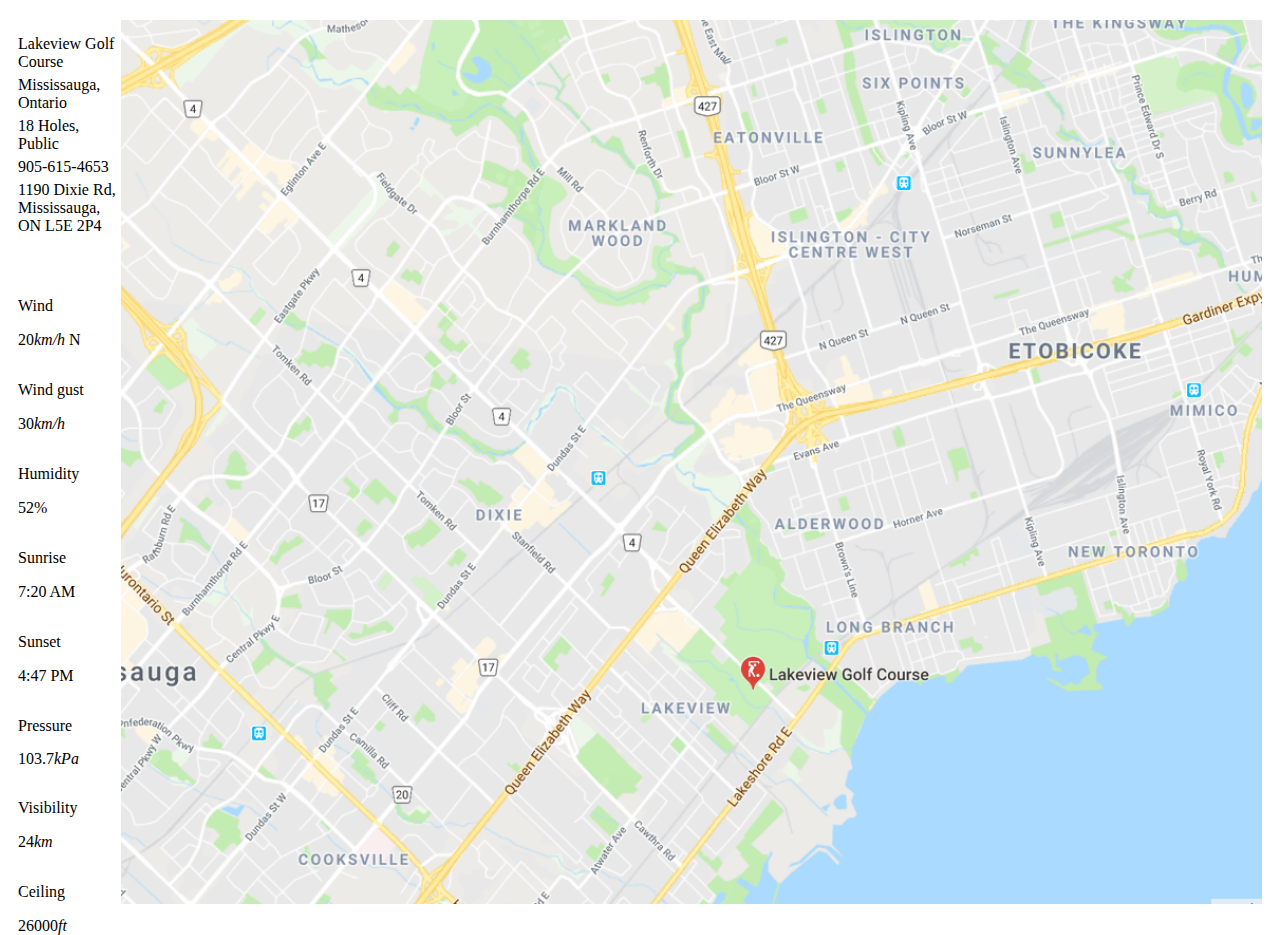
==== result.html @ fc634c38 "Renamed result page" ====
<html>
<head>
    <meta http-equiv="content-type" content="text/html; charset=UTF-8">
    <meta charset="UTF-8">
    <title>Lakeview Golf Course</title>
    <link rel="stylesheet" href="css/pelm-en.css">
</head>
<body>
<div>
    <div id="inScreenPadding" style="position: relative; margin-top: 10px; padding: 10px;">
        <img src="img/map_Lakeview_Golf_Course.png" style="position:relative: margin: 30px 0px 0px 0px; height: 100%; float: right">
        <div style="position:relative; padding-top: 10px; width: 30%;">
            <div style="position:relative;">
                <div class="info">Lakeview Golf Course</div>
                <div class="info">Mississauga, Ontario</div>
                <div class="info"> 18 Holes, Public</div>
                <div class="info"> 905-615-4653</div>
                <div class="info">1190 Dixie Rd, Mississauga, ON L5E 2P4</div>
            </div>
            <div id="detailed-metrics" class="detailed-metrics clearfix"
                 style="margin-top: 30px; width: 9999px; position: relative;"><!--googleoff: all-->
                <div class="wind first bx-child" style="width: 75px; float: left; list-style: outside none none;"><i
                        class="icon icon-wind-n"></i>
                    <p class="metric">Wind</p><span>20<em>km/h</em> N</span></div>
                <div class="windgust bx-child" style="width: 75px; float: left; list-style: outside none none;"><i
                        class="icon-wind-gust"></i>
                    <p class="metric">Wind gust</p><span>30<em>km/h</em></span></div>
                <div class="humidity bx-child" style="width: 75px; float: left; list-style: outside none none;"><i
                        class="icon icon-humidity-high"></i>
                    <p class="metric">Humidity</p><span>52%</span></div>
                <div class="sunrise bx-child" style="width: 75px; float: left; list-style: outside none none;"><i
                        class="icon-sunrise"></i>
                    <p class="metric">Sunrise</p><span>7:20 AM</span></div>
                <div class="sunset bx-child" style="width: 75px; float: left; list-style: outside none none;"><i
                        class="icon-sunset"></i>
                    <p class="metric">Sunset</p><span>4:47 PM</span></div>
                <div class="pressure bx-child" style="width: 75px; float: left; list-style: outside none none;"><i
                        class="icon icon-pressure-medium-high"></i>
                    <div class="pressure-icon"><i class="icon-2"></i></div>
                    <p class="metric">Pressure</p><span class="icon-pressure_tend-2">103.7<em>kPa</em></span></div>
                <div class="visibility bx-child" style="width: 75px; float: left; list-style: outside none none;"><i
                        class="icon-visibility-unlimited"></i>
                    <p class="metric">Visibility</p><span>24<em>km</em></span></div>
                <div class="ceiling bx-child" style="width: 75px; float: left; list-style: outside none none;"><i
                        class="icon-ceiling-unlimited"></i>
                    <p class="metric">Ceiling</p><span>26000<em>ft</em></span></div><!--googleon: all--></div>
        </div>
    </div>
</div>
</body>
</html>
---- css/pelm-en.css ----
body {
 border-top:4px;
 background-position:50% 38px !important;
 background-repeat:no-repeat !important;
 color:#000000;
 min-width:1048px;
 transition:0.2s background-position;
}

@font-face {
 font-family:'twnicons';
 src:url("https://s1.twnmm.com/font/fr_ca/r1379/twnicons.eot?v1");
 src:url("https://s1.twnmm.com/font/fr_ca/r1379/twnicons.eot?v1#iefix") format('embedded-opentype'),url("https://s1.twnmm.com/font/fr_ca/r1379/twnicons.woff2?v1") format('woff2'),url("https://s1.twnmm.com/font/fr_ca/r1379/twnicons.ttf?v1") format('truetype'),url("https://s1.twnmm.com/font/fr_ca/r1379/twnicons.svg?v1#twnicons") format('svg');
 font-weight:normal;
 font-style:normal;
}

[class*="icon-"] {
 font-family:'twnicons';
 speak:none;
 font-style:normal;
 font-weight:normal;
 font-variant:normal;
 text-transform:none;
 line-height:1;
 -webkit-font-smoothing:antialiased;
 -moz-osx-font-smoothing:grayscale;
}

.icon-wind-noval:before {
 content:"\e6be";
}
.icon-wind-var:before {
 content:"\e6be";
}
.icon-wind-n:before {
 content:"\e69b";
}
.icon-wind-ne:before {
 content:"\e69c";
}
.icon-wind-e:before {
 content:"\e69f";
}
.icon-wind-se:before {
 content:"\e6a1";
}
.icon-wind-s:before {
 content:"\e6a2";
}
.icon-wind-sw:before {
 content:"\e6a3";
}
.icon-wind-w:before {
 content:"\e6a4";
}
.icon-wind-nw:before {
 content:"\e6a5";
}
.icon-wind-gust:before {
 content:"\e603";
}
.icon-water-drop:before {
 content:"\e605";
}
.icon-visibility:before {
 content:"\e606";
}
.icon-visibility-low:before {
 content:"\e6a6";
}
.icon-visibility-medium:before {
 content:"\e6a7";
}
.icon-visibility-unlimited:before {
 content:"\e6a8";
}
.icon-thermometer-warm:before,.icon-health-temperature:before {
 content:"\e60a";
}
.icon-sunset:before {
 content:"\e68e";
}
.icon-sunrise:before {
 content:"\e68d";
}
.icon-precip-start-stop:before {
 content:"\e600";
}
.icon-dew-point:before,.icon-health-dew-point:before {
 content:"\e642";
}
.icon-humidity-2:before {
 content:"\e631";
}
.icon-day:before {
 content:"\e635";
}
.icon-night:before {
 content:"\e687";
}
.icon-pressure:before,.icon-health-temperature:before {
 content:"\e618";
}
.icon-pressure-lowest:before,.icon-pressure-very-low:before {
 content:"\e6aa";
}
.icon-pressure-low:before,.icon-pressure-medium-low:before {
 content:"\e6ac";
}
.icon-pressure-medium:before {
 content:"\e6ae";
}
.icon-pressure-medium-high-2:before,.icon-pressure-medium-high:before,.icon-pressure-high:before {
 content:"\e6b0";
}
.icon-pressure-very-high:before,.icon-pressure-extreme:before {
 content:"\e6b3";
}
.icon-humidity:before,.icon-humidity-high:before,.icon-humidity-low:before,.icon-humidity-medium:before {
 content:"\e6b6";
}
.icon-ceiling:before {
 content:"\e648";
}
.icon-ceiling-unlimited:before,.icon-ceiling-high:before {
 content:"\e6b9";
}
.icon-ceiling-medium:before {
 content:"\e6bb";
}
.icon-ceiling-low:before,.icon-ceiling-very-low:before {
 content:"\e6bd";
}
.info {
    margin: 5px 0px;
}
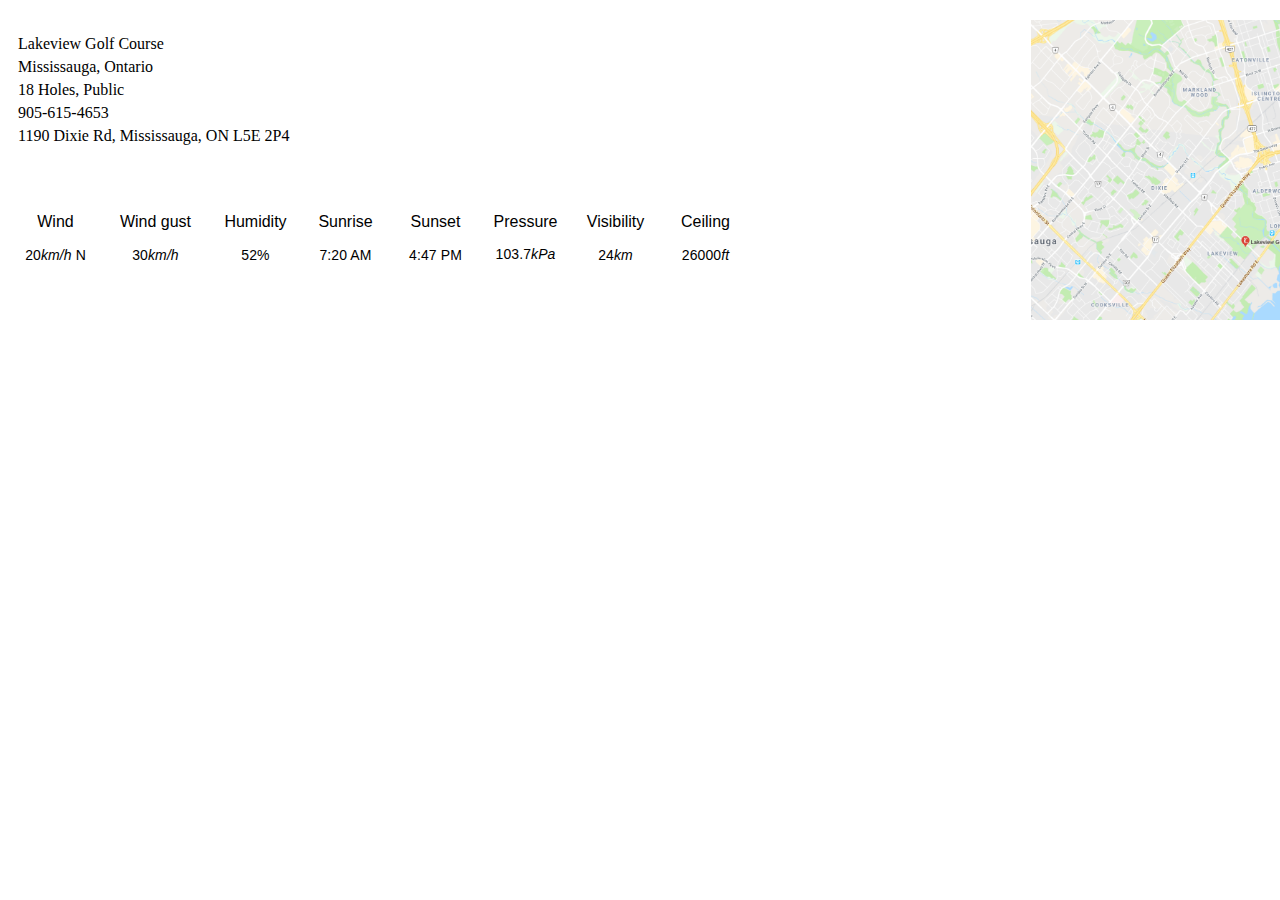
==== commit 579dc339: "Fixed size of weather details" ====
--- a/result.html
+++ b/result.html
@@ -7,11 +7,11 @@
 </head>
 <body>
 <div>
-    <div id="inScreenPadding" style="position: relative; margin-top: 10px; padding: 10px;">
+    <div class="clearfix" style="position: relative; margin-top: 10px; padding: 10px; height: 300px; width: 1400px">
         <img src="img/map_Lakeview_Golf_Course.png" style="position:relative: margin: 30px 0px 0px 0px; height: 100%; float: right">
         <div style="position:relative; padding-top: 10px; width: 30%;">
             <div style="position:relative;">
-                <div class="info">Lakeview Golf Course</div>
+                <div class="info place-title">Lakeview Golf Course</div>
                 <div class="info">Mississauga, Ontario</div>
                 <div class="info"> 18 Holes, Public</div>
                 <div class="info"> 905-615-4653</div>
@@ -22,7 +22,7 @@
                 <div class="wind first bx-child" style="width: 75px; float: left; list-style: outside none none;"><i
                         class="icon icon-wind-n"></i>
                     <p class="metric">Wind</p><span>20<em>km/h</em> N</span></div>
-                <div class="windgust bx-child" style="width: 75px; float: left; list-style: outside none none;"><i
+                <div class="windgust bx-child" style="width: 95px; float: left; list-style: outside none none;"><i
                         class="icon-wind-gust"></i>
                     <p class="metric">Wind gust</p><span>30<em>km/h</em></span></div>
                 <div class="humidity bx-child" style="width: 75px; float: left; list-style: outside none none;"><i
--- a/css/pelm-en.css
+++ b/css/pelm-en.css
@@ -134,4 +134,69 @@
 }
 .info {
     margin: 5px 0px;
-}+}
+.place-title {
+
+}
+.clearfix::after {
+    content: "";
+    clear: both;
+    display: table;
+}
+.detailed-metrics {
+ float:left;
+ padding:0;
+ height:auto;
+ font-family:'DIN-Medium',sans-serif;
+ font-size:29px;
+ color:#333;
+}
+.detailed-metrics div {
+ text-align:center;
+ float:left;
+ position:relative;
+ margin-right:15px;
+}
+.detailed-metrics div:last-child {
+ margin-right:0px;
+}
+.detailed-metrics p {
+ color:black;
+ text-align:center;
+ font-size:16px;
+ margin-top:4px;
+}
+.detailed-metrics span {
+ color:black;
+ display:inline;
+ width:50px;
+ font-family:'DIN-Bold',sans-serif;
+ font-size:14px;
+ text-align:center;
+ position:relative;
+ z-index:1;
+ letter-spacing:0.1px;
+}
+#weather-info .current-weather .detailed-reports .detailed-metrics i {
+ color:#fff;
+ filter:alpha(opacity=75);
+ opacity:0.75;
+ top:0;
+ left:4px;
+ font-size:30px;
+}
+#weather-info .current-weather .detailed-reports .detailed-metrics em {
+ color:white;
+ display:inline;
+ font-style:inherit;
+ padding-left:3px;
+}
+body.schoolday #weather-info .current-weather .detailed-reports .detailed-metrics {
+ float:none;
+}
+#weather-info  .forecastitems.first,#weather-info  .forecastitems.last {
+ border-right-color:#FFF;
+}
+#twn-feeds li p.first {
+ margin:0 0 3px;
+}
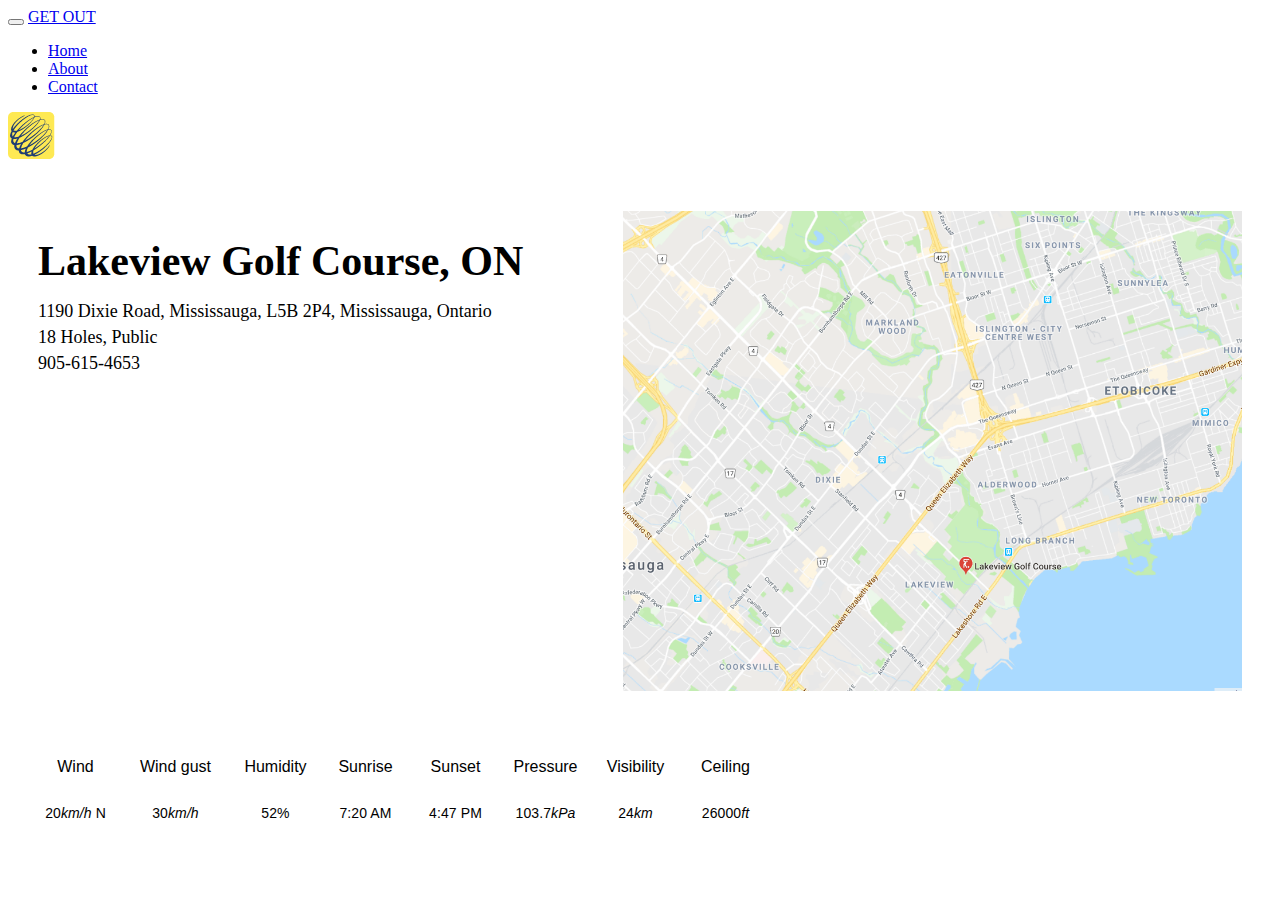
==== commit e4ae6be5: "Fixed result layout" ====
--- a/result.html
+++ b/result.html
@@ -1,51 +1,96 @@
-<html>
+<!DOCTYPE html>
+<html class=" js flexbox flexboxlegacy canvas canvastext webgl no-touch geolocation postmessage websqldatabase indexeddb hashchange history draganddrop websockets rgba hsla multiplebgs backgroundsize borderimage borderradius boxshadow textshadow opacity cssanimations csscolumns cssgradients cssreflections csstransforms no-csstransforms3d csstransitions fontface no-generatedcontent video audio localstorage sessionstorage webworkers applicationcache svg inlinesvg smil svgclippaths"
+      style="">
 <head>
-    <meta http-equiv="content-type" content="text/html; charset=UTF-8">
+    <meta content="text/html; charset=UTF-8" http-equiv="Content-Type">
+    <meta content="width=device-width, initial-scale=1.0" name="viewport">
     <meta charset="UTF-8">
     <title>Lakeview Golf Course</title>
-    <link rel="stylesheet" href="css/pelm-en.css">
+    <link href="Content/bootstrap.css" rel="stylesheet">
+    <link href="Content/site.css" rel="stylesheet">
+    <link href="Content/branding.css" rel="stylesheet">
+    <link href="Content/pelm-en.css" rel="stylesheet">
 </head>
 <body>
 <div>
-    <div class="clearfix" style="position: relative; margin-top: 10px; padding: 10px; height: 300px; width: 1400px">
-        <img src="img/map_Lakeview_Golf_Course.png" style="position:relative: margin: 30px 0px 0px 0px; height: 100%; float: right">
-        <div style="position:relative; padding-top: 10px; width: 30%;">
-            <div style="position:relative;">
-                <div class="info place-title">Lakeview Golf Course</div>
-                <div class="info">Mississauga, Ontario</div>
-                <div class="info"> 18 Holes, Public</div>
-                <div class="info"> 905-615-4653</div>
-                <div class="info">1190 Dixie Rd, Mississauga, ON L5E 2P4</div>
+    <div class="navbar navbar-inverse navbar-fixed-top">
+        <div class="container">
+            <div class="navbar-header">
+                <button class="navbar-toggle" data-target=".navbar-collapse" data-toggle="collapse" type="button">
+                    <span class="icon-bar"></span>
+                    <span class="icon-bar"></span>
+                    <span class="icon-bar"></span>
+                </button>
+                <a class="navbar-brand" href="http://localhost:63308/">GET OUT</a>
             </div>
-            <div id="detailed-metrics" class="detailed-metrics clearfix"
-                 style="margin-top: 30px; width: 9999px; position: relative;"><!--googleoff: all-->
-                <div class="wind first bx-child" style="width: 75px; float: left; list-style: outside none none;"><i
-                        class="icon icon-wind-n"></i>
-                    <p class="metric">Wind</p><span>20<em>km/h</em> N</span></div>
-                <div class="windgust bx-child" style="width: 95px; float: left; list-style: outside none none;"><i
-                        class="icon-wind-gust"></i>
-                    <p class="metric">Wind gust</p><span>30<em>km/h</em></span></div>
-                <div class="humidity bx-child" style="width: 75px; float: left; list-style: outside none none;"><i
-                        class="icon icon-humidity-high"></i>
-                    <p class="metric">Humidity</p><span>52%</span></div>
-                <div class="sunrise bx-child" style="width: 75px; float: left; list-style: outside none none;"><i
-                        class="icon-sunrise"></i>
-                    <p class="metric">Sunrise</p><span>7:20 AM</span></div>
-                <div class="sunset bx-child" style="width: 75px; float: left; list-style: outside none none;"><i
-                        class="icon-sunset"></i>
-                    <p class="metric">Sunset</p><span>4:47 PM</span></div>
-                <div class="pressure bx-child" style="width: 75px; float: left; list-style: outside none none;"><i
-                        class="icon icon-pressure-medium-high"></i>
-                    <div class="pressure-icon"><i class="icon-2"></i></div>
-                    <p class="metric">Pressure</p><span class="icon-pressure_tend-2">103.7<em>kPa</em></span></div>
-                <div class="visibility bx-child" style="width: 75px; float: left; list-style: outside none none;"><i
-                        class="icon-visibility-unlimited"></i>
-                    <p class="metric">Visibility</p><span>24<em>km</em></span></div>
-                <div class="ceiling bx-child" style="width: 75px; float: left; list-style: outside none none;"><i
-                        class="icon-ceiling-unlimited"></i>
-                    <p class="metric">Ceiling</p><span>26000<em>ft</em></span></div><!--googleon: all--></div>
+            <div class="navbar-collapse collapse">
+                <ul class="nav navbar-nav">
+                    <li><a href="http://localhost:63308/">Home</a></li>
+                    <li><a href="http://localhost:63308/Home/About">About</a></li>
+                    <li><a href="http://localhost:63308/Home/Contact">Contact</a></li>
+                </ul>
+            </div>
         </div>
     </div>
-</div>
+    <div class="container body-content">
+        <div>
+            <img id="logo" src="img/twn.png">
+        </div>
+        <br/>
+        <div class="clearfix"
+             style="position: relative; margin: 20px; padding: 10px; height: 30em; ">
+            <div style="position:relative: margin: 30px 0px 0px 0px; height: 100%; float: right;">
+                <img src="img/map_Lakeview_Golf_Course.png" style="height:100%">
+            </div>
+            <div style="position:relative; padding-top: 10px;">
+                <div class="visible" id="masthead" style="">
+                    <h1 style="font-size: 24px;"><span id="h1_title" style="font-size: 42px;">	Lakeview Golf Course, ON <script
+                            type="text/javascript">window._config.masthead_has_content = true;</script>	</span>
+                    </h1>
+                    <div id="golf-address">
+                        <span class="info"
+                              id="golf-title">1190 Dixie Road, Mississauga, L5B 2P4, Mississauga, Ontario</span>
+                    </div>
+                    <div class="info"> 18 Holes, Public</div>
+                    <div class="info"> 905-615-4653</div>
+                </div>
+                <div class="detailed-metrics" id="detailed-metrics"
+                     style="margin-top: 30px; position: initial; "><!--googleoff: all-->
+                    <div class="wind first bx-child"
+                         style="width: 75px; float: left; list-style: outside none none;"><i
+                            class="icon icon-wind-n"></i>
+                        <p class="metric">Wind</p><span>20<em>km/h</em> N</span></div>
+                    <div class="windgust bx-child" style="width: 95px; float: left; list-style: outside none none;">
+                        <i
+                                class="icon-wind-gust"></i>
+                        <p class="metric">Wind gust</p><span>30<em>km/h</em></span></div>
+                    <div class="humidity bx-child" style="width: 75px; float: left; list-style: outside none none;">
+                        <i
+                                class="icon icon-humidity-high"></i>
+                        <p class="metric">Humidity</p><span>52%</span></div>
+                    <div class="sunrise bx-child" style="width: 75px; float: left; list-style: outside none none;">
+                        <i
+                                class="icon-sunrise"></i>
+                        <p class="metric">Sunrise</p><span>7:20 AM</span></div>
+                    <div class="sunset bx-child" style="width: 75px; float: left; list-style: outside none none;"><i
+                            class="icon-sunset"></i>
+                        <p class="metric">Sunset</p><span>4:47 PM</span></div>
+                    <div class="pressure bx-child" style="width: 75px; float: left; list-style: outside none none;">
+                        <i
+                                class="icon icon-pressure-medium-high"></i>
+                        <div class="pressure-icon"><i class="icon-2"></i></div>
+                        <p class="metric">Pressure</p><span class="icon-pressure_tend-2">103.7<em>kPa</em></span>
+                    </div>
+                    <div class="visibility bx-child"
+                         style="width: 75px; float: left; list-style: outside none none;"><i
+                            class="icon-visibility-unlimited"></i>
+                        <p class="metric">Visibility</p><span>24<em>km</em></span></div>
+                    <div class="ceiling bx-child" style="width: 75px; float: left; list-style: outside none none;">
+                        <i
+                                class="icon-ceiling-unlimited"></i>
+                        <p class="metric">Ceiling</p><span>26000<em>ft</em></span></div><!--googleon: all--></div>
+            </div>
+        </div>
+    </div>
 </body>
 </html>
--- a/Content/pelm-en.css
+++ b/Content/pelm-en.css
@@ -0,0 +1,207 @@
+body {
+ border-top:4px;
+ background-position:50% 38px !important;
+ background-repeat:no-repeat !important;
+ color:#000000;
+ min-width:1048px;
+ transition:0.2s background-position;
+}
+
+@font-face {
+ font-family:'twnicons';
+ src:url("https://s1.twnmm.com/font/fr_ca/r1379/twnicons.eot?v1");
+ src:url("https://s1.twnmm.com/font/fr_ca/r1379/twnicons.eot?v1#iefix") format('embedded-opentype'),url("https://s1.twnmm.com/font/fr_ca/r1379/twnicons.woff2?v1") format('woff2'),url("https://s1.twnmm.com/font/fr_ca/r1379/twnicons.ttf?v1") format('truetype'),url("https://s1.twnmm.com/font/fr_ca/r1379/twnicons.svg?v1#twnicons") format('svg');
+ font-weight:normal;
+ font-style:normal;
+}
+
+[class*="icon-"] {
+ font-family:'twnicons';
+ speak:none;
+ font-style:normal;
+ font-weight:normal;
+ font-variant:normal;
+ text-transform:none;
+ line-height:1;
+ -webkit-font-smoothing:antialiased;
+ -moz-osx-font-smoothing:grayscale;
+}
+
+.icon-wind-noval:before {
+ content:"\e6be";
+}
+.icon-wind-var:before {
+ content:"\e6be";
+}
+.icon-wind-n:before {
+ content:"\e69b";
+}
+.icon-wind-ne:before {
+ content:"\e69c";
+}
+.icon-wind-e:before {
+ content:"\e69f";
+}
+.icon-wind-se:before {
+ content:"\e6a1";
+}
+.icon-wind-s:before {
+ content:"\e6a2";
+}
+.icon-wind-sw:before {
+ content:"\e6a3";
+}
+.icon-wind-w:before {
+ content:"\e6a4";
+}
+.icon-wind-nw:before {
+ content:"\e6a5";
+}
+.icon-wind-gust:before {
+ content:"\e603";
+}
+.icon-water-drop:before {
+ content:"\e605";
+}
+.icon-visibility:before {
+ content:"\e606";
+}
+.icon-visibility-low:before {
+ content:"\e6a6";
+}
+.icon-visibility-medium:before {
+ content:"\e6a7";
+}
+.icon-visibility-unlimited:before {
+ content:"\e6a8";
+}
+.icon-thermometer-warm:before,.icon-health-temperature:before {
+ content:"\e60a";
+}
+.icon-sunset:before {
+ content:"\e68e";
+}
+.icon-sunrise:before {
+ content:"\e68d";
+}
+.icon-precip-start-stop:before {
+ content:"\e600";
+}
+.icon-dew-point:before,.icon-health-dew-point:before {
+ content:"\e642";
+}
+.icon-humidity-2:before {
+ content:"\e631";
+}
+.icon-day:before {
+ content:"\e635";
+}
+.icon-night:before {
+ content:"\e687";
+}
+.icon-pressure:before,.icon-health-temperature:before {
+ content:"\e618";
+}
+.icon-pressure-lowest:before,.icon-pressure-very-low:before {
+ content:"\e6aa";
+}
+.icon-pressure-low:before,.icon-pressure-medium-low:before {
+ content:"\e6ac";
+}
+.icon-pressure-medium:before {
+ content:"\e6ae";
+}
+.icon-pressure-medium-high-2:before,.icon-pressure-medium-high:before,.icon-pressure-high:before {
+ content:"\e6b0";
+}
+.icon-pressure-very-high:before,.icon-pressure-extreme:before {
+ content:"\e6b3";
+}
+.icon-humidity:before,.icon-humidity-high:before,.icon-humidity-low:before,.icon-humidity-medium:before {
+ content:"\e6b6";
+}
+.icon-ceiling:before {
+ content:"\e648";
+}
+.icon-ceiling-unlimited:before,.icon-ceiling-high:before {
+ content:"\e6b9";
+}
+.icon-ceiling-medium:before {
+ content:"\e6bb";
+}
+.icon-ceiling-low:before,.icon-ceiling-very-low:before {
+ content:"\e6bd";
+}
+.info {
+    margin: 5px 0px;
+    font-size: 18px;
+}
+.place-title {
+
+}
+.clearfix::after {
+    content: "";
+    clear: both;
+    display: table;
+}
+.detailed-metrics {
+ float:left;
+ padding:0;
+ height:auto;
+ font-family:'DIN-Medium',sans-serif;
+ font-size:29px;
+ color:#333;
+}
+.detailed-metrics div {
+ text-align:center;
+ float:left;
+ position:relative;
+ margin-right:15px;
+}
+.detailed-metrics div:last-child {
+ margin-right:0px;
+}
+.detailed-metrics p {
+ color:black;
+ text-align:center;
+ font-size:16px;
+ margin-top:4px;
+}
+.detailed-metrics span {
+ color:black;
+ display:inline;
+ width:50px;
+ font-family:'DIN-Bold',sans-serif;
+ font-size:14px;
+ text-align:center;
+ position:relative;
+ z-index:1;
+ letter-spacing:0.1px;
+}
+#weather-info .current-weather .detailed-reports .detailed-metrics i {
+ color:#fff;
+ filter:alpha(opacity=75);
+ opacity:0.75;
+ top:0;
+ left:4px;
+ font-size:30px;
+}
+#weather-info .current-weather .detailed-reports .detailed-metrics em {
+ color:white;
+ display:inline;
+ font-style:inherit;
+ padding-left:3px;
+}
+body.schoolday #weather-info .current-weather .detailed-reports .detailed-metrics {
+ float:none;
+}
+#weather-info  .forecastitems.first,#weather-info  .forecastitems.last {
+ border-right-color:#FFF;
+}
+#twn-feeds li p.first {
+ margin:0 0 3px;
+}
+
+.container {
+    width: 100%;
+  }
